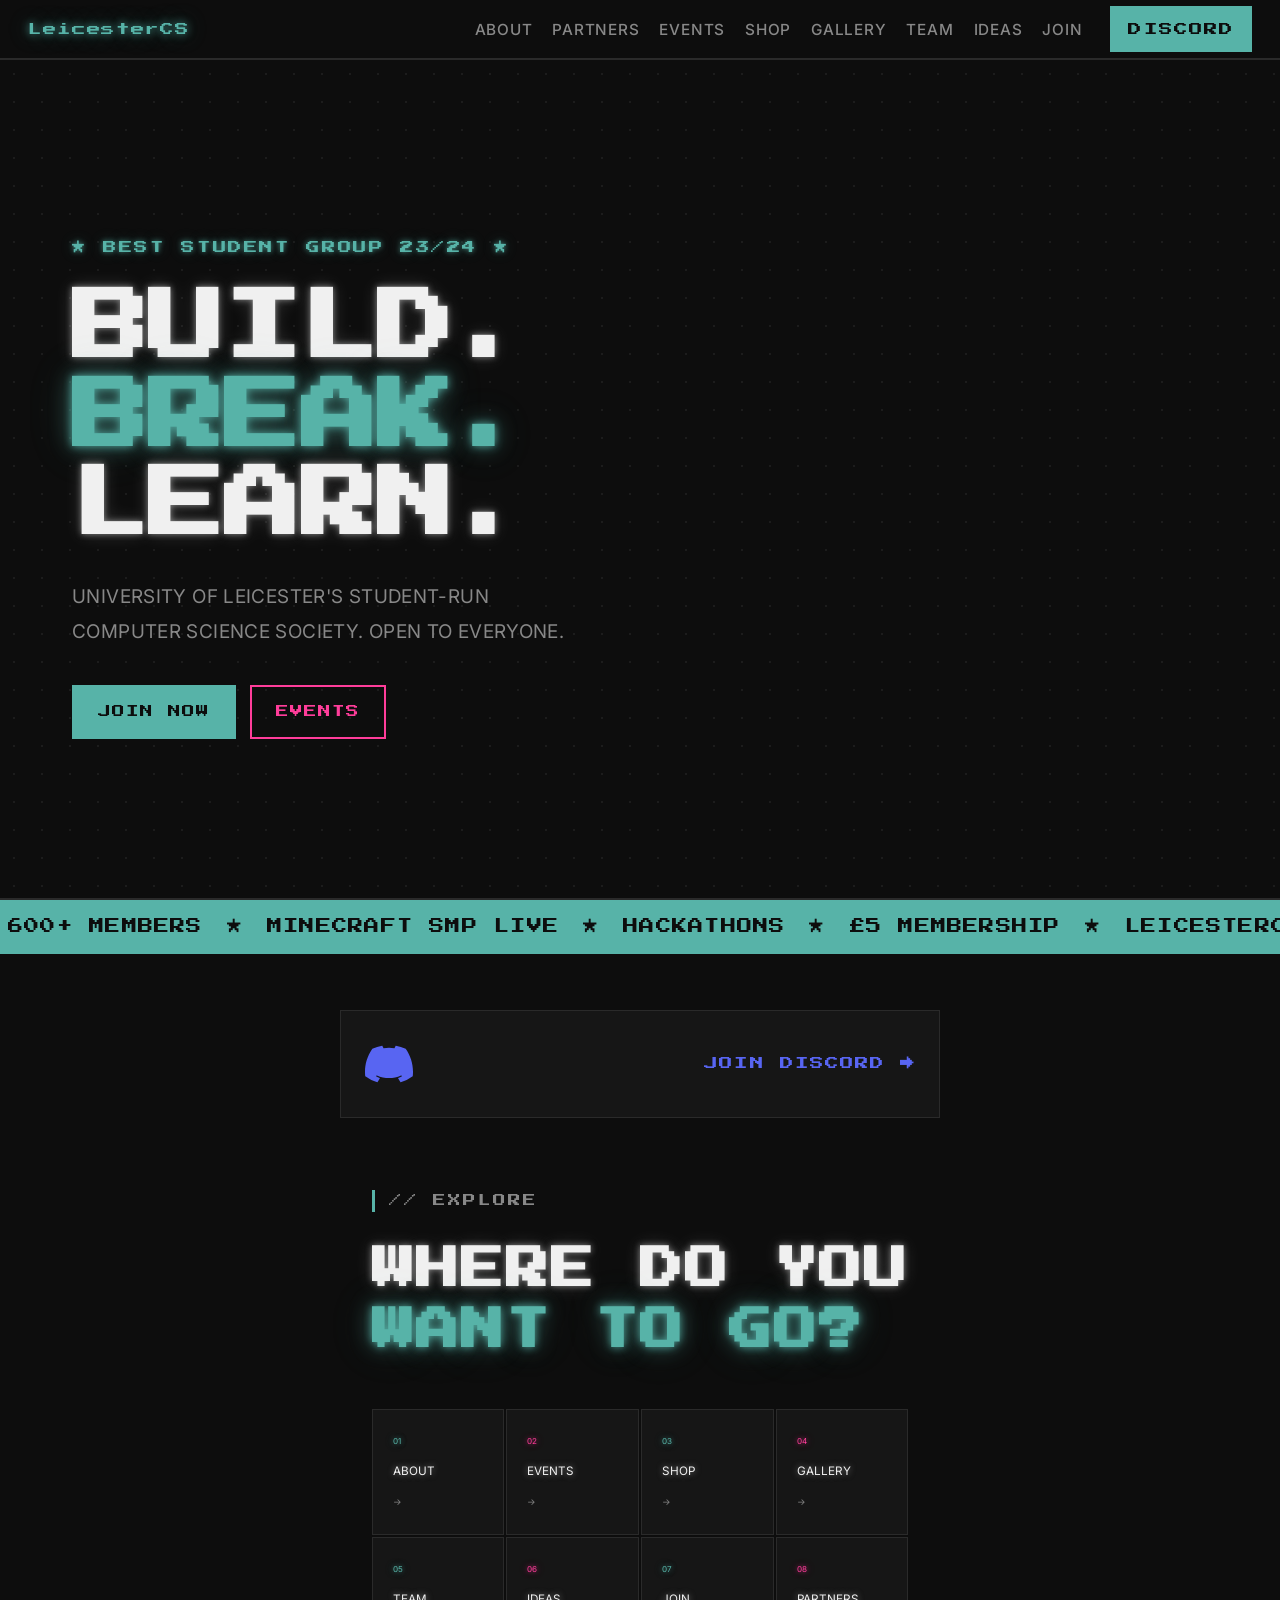
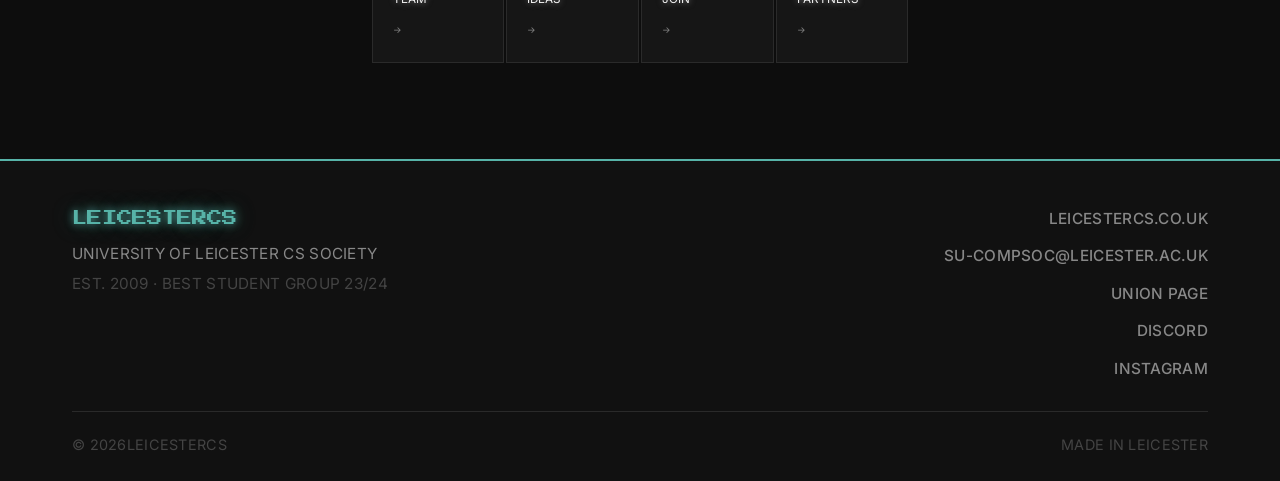
==== index.html @ 4957779c "made most of the changes" ====
<!DOCTYPE html>
<html lang="en">
<head>
  <meta charset="UTF-8" />
  <meta name="viewport" content="width=device-width, initial-scale=1.0" />
  <title>LeicesterCS</title>
  <link rel="preconnect" href="https://fonts.googleapis.com" />
  <link rel="preconnect" href="https://fonts.gstatic.com" crossorigin />
  <link href="https://fonts.googleapis.com/css2?family=Press+Start+2P&family=Inter:wght@400;500;600;700&display=swap" rel="stylesheet" />
  <link rel="stylesheet" href="style.css" />
  <!-- Favicon -->
  <link rel="icon" type="image/svg+xml" href="favicon.svg" />
  <link rel="icon" type="image/x-icon" href="favicon.ico" />
  <link rel="apple-touch-icon" sizes="192x192" href="favicon-192.png" />

  <!-- Open Graph -->
  <meta property="og:type"        content="website" />
  <meta property="og:site_name"   content="LeicesterCS" />
  <meta property="og:title"       content="LeicesterCS — University of Leicester Computer Science Society" />
  <meta property="og:description" content="LeicesterCS is the University of Leicester's student-run Computer Science Society. Hackathons, workshops, socials, and more. Open to everyone." />
  <meta property="og:url"         content="https://leicestercs.co.uk/" />
  <meta property="og:image"       content="https://leicestercs.co.uk/favicon-192.png" />

  <!-- Twitter Card -->
  <meta name="twitter:card"        content="summary" />
  <meta name="twitter:title"       content="LeicesterCS — University of Leicester Computer Science Society" />
  <meta name="twitter:description" content="LeicesterCS is the University of Leicester's student-run Computer Science Society. Hackathons, workshops, socials, and more. Open to everyone." />
  <meta name="twitter:image"       content="https://leicestercs.co.uk/favicon-192.png" />

  <!-- Meta description -->
  <meta name="description" content="LeicesterCS is the University of Leicester's student-run Computer Science Society. Hackathons, workshops, socials, and more. Open to everyone." />
</head>
<body>

  <nav id="navbar">
    <div class="nav-inner">
      <a href="index.html" class="nav-logo">LeicesterCS</a>
      <ul class="nav-links">
        <li><a href="about.html">ABOUT</a></li>
        <li><a href="partners.html">PARTNERS</a></li>
        <li><a href="events.html">EVENTS</a></li>
        <li><a href="shop.html">SHOP</a></li>
        <li><a href="gallery.html">GALLERY</a></li>
        <li><a href="team.html">TEAM</a></li>
        <li><a href="ideas.html">IDEAS</a></li>
        <li><a href="join.html">JOIN</a></li>
      </ul>
      <a href="https://discord.gg/VAg2SQfhEq" target="_blank" class="nav-cta">DISCORD</a>
      <button class="hamburger" id="hamburger" aria-label="Menu">
        <span></span><span></span><span></span>
      </button>
    </div>
  </nav>

  <div class="mobile-menu" id="mobileMenu">
    <a href="about.html"    class="mm-link">ABOUT</a>
    <a href="partners.html" class="mm-link">PARTNERS</a>
    <a href="events.html"   class="mm-link">EVENTS</a>
    <a href="shop.html"     class="mm-link">SHOP</a>
    <a href="gallery.html"  class="mm-link">GALLERY</a>
    <a href="team.html"     class="mm-link">TEAM</a>
    <a href="ideas.html"    class="mm-link">IDEAS</a>
    <a href="join.html"     class="mm-link">JOIN</a>
  </div>

  <div class="page-wrap">

    <!-- HERO -->
    <section id="hero">
      <div class="pixel-grid" aria-hidden="true"></div>
      <div class="hero-inner">
        <div class="hero-tag">★ BEST STUDENT GROUP 23/24 ★</div>
        <h1 class="hero-title">
          <span>BUILD.</span>
          <span class="accent">BREAK.</span>
          <span>LEARN.</span>
        </h1>
        <p class="hero-sub">UNIVERSITY OF LEICESTER'S STUDENT-RUN<br/>COMPUTER SCIENCE SOCIETY. OPEN TO EVERYONE.</p>
        <div class="hero-actions">
          <a href="join.html"   class="btn-primary">JOIN NOW</a>
          <a href="events.html" class="btn-secondary">EVENTS</a>
        </div>
      </div>
    </section>

    <!-- TICKER -->
    <div class="ticker-bar">
      <div class="ticker-track">
        <span>600+ MEMBERS</span><span class="ts">★</span>
        <span>MINECRAFT SMP LIVE</span><span class="ts">★</span>
        <span>HACKATHONS</span><span class="ts">★</span>
        <span>£5 MEMBERSHIP</span><span class="ts">★</span>
        <span>LEICESTERCS.CO.UK</span><span class="ts">★</span>
        <span>EST. 2009</span><span class="ts">★</span>
        <span>600+ MEMBERS</span><span class="ts">★</span>
        <span>MINECRAFT SMP LIVE</span><span class="ts">★</span>
        <span>HACKATHONS</span><span class="ts">★</span>
        <span>£5 MEMBERSHIP</span><span class="ts">★</span>
        <span>LEICESTERCS.CO.UK</span><span class="ts">★</span>
        <span>EST. 2009</span><span class="ts">★</span>
      </div>
    </div>

    <!-- DISCORD WIDGET -->
    <div class="container" style="padding-top:56px;">
      <a href="https://discord.gg/VAg2SQfhEq" target="_blank" class="discord-widget" id="discord-widget">
        <div class="dw-icon">
          <svg viewBox="0 0 24 24" fill="none" xmlns="http://www.w3.org/2000/svg">
            <path d="M20.317 4.37a19.791 19.791 0 0 0-4.885-1.515.074.074 0 0 0-.079.037c-.21.375-.444.864-.608 1.25a18.27 18.27 0 0 0-5.487 0 12.64 12.64 0 0 0-.617-1.25.077.077 0 0 0-.079-.037A19.736 19.736 0 0 0 3.677 4.37a.07.07 0 0 0-.032.027C.533 9.046-.32 13.58.099 18.057a.082.082 0 0 0 .031.057 19.9 19.9 0 0 0 5.993 3.03.078.078 0 0 0 .084-.028c.462-.63.874-1.295 1.226-1.994a.076.076 0 0 0-.041-.106 13.107 13.107 0 0 1-1.872-.892.077.077 0 0 1-.008-.128 10.2 10.2 0 0 0 .372-.292.074.074 0 0 1 .077-.01c3.928 1.793 8.18 1.793 12.062 0a.074.074 0 0 1 .078.01c.12.098.246.198.373.292a.077.077 0 0 1-.006.127 12.299 12.299 0 0 1-1.873.892.077.077 0 0 0-.041.107c.36.698.772 1.362 1.225 1.993a.076.076 0 0 0 .084.028 19.839 19.839 0 0 0 6.002-3.03.077.077 0 0 0 .032-.054c.5-5.177-.838-9.674-3.549-13.66a.061.061 0 0 0-.031-.03z" fill="#5865F2"/>
          </svg>
        </div>
        <div class="dw-info">
          <div class="dw-name" id="dw-name">LEICESTERCS</div>
          <div class="dw-stats">
            <div class="dw-stat">
              <div class="dw-dot online"></div>
              <span id="dw-online">—</span>&nbsp;ONLINE
            </div>
            <div class="dw-stat">
              <div class="dw-dot"></div>
              600+ MEMBERS
            </div>
          </div>
        </div>
        <span class="dw-join">JOIN DISCORD →</span>
      </a>
    </div>

    <!-- QUICK LINKS GRID -->
    <div class="container" style="padding-top:72px; padding-bottom:96px;">
      <div class="sec-label">// EXPLORE</div>
      <h2 class="sec-title" style="margin-bottom:48px;">WHERE DO YOU<br/><span class="accent">WANT TO GO?</span></h2>
      <div style="display:grid; grid-template-columns: repeat(4,1fr); gap:2px;">
        <a href="about.html"    class="ql-card"><span class="ql-num teal">01</span><span class="ql-name">ABOUT</span><span class="ql-arr">→</span></a>
        <a href="events.html"   class="ql-card"><span class="ql-num pink">02</span><span class="ql-name">EVENTS</span><span class="ql-arr">→</span></a>
        <a href="shop.html"     class="ql-card"><span class="ql-num teal">03</span><span class="ql-name">SHOP</span><span class="ql-arr">→</span></a>
        <a href="gallery.html"  class="ql-card"><span class="ql-num pink">04</span><span class="ql-name">GALLERY</span><span class="ql-arr">→</span></a>
        <a href="team.html"     class="ql-card"><span class="ql-num teal">05</span><span class="ql-name">TEAM</span><span class="ql-arr">→</span></a>
        <a href="ideas.html"    class="ql-card"><span class="ql-num pink">06</span><span class="ql-name">IDEAS</span><span class="ql-arr">→</span></a>
        <a href="join.html"     class="ql-card"><span class="ql-num teal">07</span><span class="ql-name">JOIN</span><span class="ql-arr">→</span></a>
        <a href="partners.html" class="ql-card"><span class="ql-num pink">08</span><span class="ql-name">PARTNERS</span><span class="ql-arr">→</span></a>
      </div>
    </div>

    <footer id="footer">
      <div class="container">
        <div class="footer-grid">
          <div>
            <div class="footer-logo">LEICESTERCS</div>
            <div class="footer-sub">UNIVERSITY OF LEICESTER CS SOCIETY</div>
            <div class="footer-sub dim">EST. 2009 · BEST STUDENT GROUP 23/24</div>
          </div>
          <div class="footer-links">
            <a href="https://leicestercs.co.uk" target="_blank">LEICESTERCS.CO.UK</a>
            <a href="mailto:SU-COMPSOC@leicester.ac.uk">SU-COMPSOC@LEICESTER.AC.UK</a>
            <a href="https://www.leicesterunion.com/sportsandsocs/societies/18501/" target="_blank">UNION PAGE</a>
            <a href="https://discord.gg/VAg2SQfhEq" target="_blank">DISCORD</a>
            <a href="https://instagram.com/uol_computerscience" target="_blank">INSTAGRAM</a>
          </div>
        </div>
        <div class="footer-rule"></div>
        <div class="footer-bottom">
          <span>© 2026LEICESTERCS</span>
          <span>MADE IN LEICESTER</span>
        </div>
      </div>
    </footer>

  </div><!-- end page-wrap -->

  <style>
    .ql-card {
      display: flex; flex-direction: column; gap: 12px;
      background: var(--bg-card); border: 1px solid var(--border);
      padding: 24px 20px; text-decoration: none;
      transition: border-color 0.15s, background 0.15s;
    }
    .ql-card:hover { border-color: var(--teal); background: rgba(87,179,168,0.04); color: var(--white); }
    .ql-num  { font-size: 0.45rem; }
    .ql-num.teal { color: var(--teal); text-shadow: var(--glow-t-sm); }
    .ql-num.pink { color: var(--pink); text-shadow: var(--glow-p-sm); }
    .ql-name { font-size: 0.65rem; color: var(--white); text-shadow: var(--glow-w); }
    .ql-arr  { font-size: 0.5rem; color: var(--grey); margin-top: auto; }
    .ql-card:hover .ql-arr { color: var(--teal); }
    @media (max-width: 900px) { [style*="grid-template-columns: repeat(4"] { grid-template-columns: repeat(2,1fr) !important; } }
    @media (max-width: 500px) { [style*="grid-template-columns: repeat(4"] { grid-template-columns: 1fr 1fr !important; } }
  </style>

  <script src="nav.js"></script>
</body>
</html>
---- style.css ----
/* =============================================
   LEICESTERCS — NEO PIXEL
   Dark · Teal · White · Pink accent
   ============================================= */

:root {
  --bg:        #0d0d0d;
  --bg-alt:    #111111;
  --bg-card:   #161616;
  --teal:      #57B3A8;
  --teal-dim:  #3d9288;
  --pink:      #ff3d9a;
  --white:     #f0f0f0;
  --grey:      #888888;
  --border:    #2a2a2a;
  --font:      'Press Start 2P', monospace;
  --font-body: 'Inter', -apple-system, BlinkMacSystemFont, 'Segoe UI', sans-serif;
  --nav-h:     60px;

  --glow-t:    0 0 8px rgba(87,179,168,0.9), 0 0 22px rgba(87,179,168,0.45), 0 0 45px rgba(87,179,168,0.18);
  --glow-t-sm: 0 0 5px rgba(87,179,168,0.7), 0 0 14px rgba(87,179,168,0.32);
  --glow-p:    0 0 8px rgba(255,61,154,0.85), 0 0 22px rgba(255,61,154,0.4), 0 0 45px rgba(255,61,154,0.15);
  --glow-p-sm: 0 0 5px rgba(255,61,154,0.65), 0 0 12px rgba(255,61,154,0.3);
  --glow-w:    0 0 6px rgba(240,240,240,0.5),  0 0 18px rgba(240,240,240,0.18);
}

*, *::before, *::after { box-sizing: border-box; margin: 0; padding: 0; }
html { scroll-behavior: smooth; font-size: 18px; }

body {
  background: var(--bg);
  color: var(--white);
  font-family: var(--font-body);
  line-height: 1.8;
  overflow-x: hidden;
  min-height: 100vh;
}

a { color: var(--teal); text-decoration: none; }
a:hover { color: var(--pink); }
::selection { background: var(--teal); color: var(--bg); }

::-webkit-scrollbar { width: 6px; }
::-webkit-scrollbar-track { background: var(--bg); }
::-webkit-scrollbar-thumb { background: var(--border); }
::-webkit-scrollbar-thumb:hover { background: var(--teal); }

.teal  { color: var(--teal); }
.pink  { color: var(--pink); }
.accent { color: var(--teal); }

/* === NAVBAR === */
#navbar {
  position: fixed;
  top: 0; left: 0; right: 0;
  height: var(--nav-h);
  background: var(--bg);
  border-bottom: 2px solid var(--border);
  z-index: 900;
  transition: border-color 0.2s;
}
#navbar.scrolled { border-bottom-color: var(--teal); }

.nav-inner {
  max-width: 1300px;
  margin: 0 auto;
  padding: 0 28px;
  height: 100%;
  display: flex;
  align-items: center;
  gap: 28px;
}

.nav-logo {
  font-size: 0.75rem;
  font-family: var(--font);
  color: var(--teal);
  white-space: nowrap;
  text-shadow: var(--glow-t);
  text-decoration: none;
  letter-spacing: 0.05em;
}
.nav-logo:hover { color: var(--pink); text-shadow: var(--glow-p); }

.nav-links {
  display: flex;
  gap: 20px;
  list-style: none;
  margin-left: auto;
}
.nav-links a {
  font-size: 0.85rem;
  font-family: var(--font-body);
  font-weight: 500;
  color: var(--grey);
  letter-spacing: 0.05em;
  text-decoration: none;
  transition: color 0.15s, text-shadow 0.15s;
}
.nav-links a:hover { color: var(--teal); text-shadow: var(--glow-t-sm); }
.nav-links a.active { color: var(--teal); text-shadow: var(--glow-t-sm); }

.nav-cta {
  font-size: 0.75rem;
  font-family: var(--font);
  color: var(--bg);
  background: var(--teal);
  padding: 9px 16px;
  letter-spacing: 0.08em;
  white-space: nowrap;
  text-decoration: none;
  border: 2px solid var(--teal);
  transition: background 0.15s, color 0.15s, text-shadow 0.15s;
}
.nav-cta:hover { background: transparent; color: var(--teal); text-shadow: var(--glow-t-sm); }

.hamburger {
  display: none;
  flex-direction: column;
  gap: 5px;
  background: none;
  border: none;
  cursor: pointer;
  padding: 4px;
  margin-left: auto;
}
.hamburger span { display: block; width: 20px; height: 2px; background: var(--white); transition: 0.2s; }

/* === MOBILE MENU === */
.mobile-menu {
  position: fixed;
  top: var(--nav-h); left: 0; right: 0;
  background: var(--bg);
  border-bottom: 2px solid var(--teal);
  z-index: 899;
  padding: 24px 28px;
  display: flex;
  flex-direction: column;
  gap: 16px;
  transform: translateY(-110%);
  transition: transform 0.3s ease;
}
.mobile-menu.open { transform: translateY(0); }
.mm-link {
  font-size: 0.9rem;
  font-family: var(--font-body);
  font-weight: 500;
  color: var(--grey);
  letter-spacing: 0.05em;
  text-decoration: none;
  display: block;
  padding: 6px 0;
  transition: color 0.15s;
}
.mm-link:hover, .mm-link.active { color: var(--teal); }

/* === PAGE WRAPPER === */
.page-wrap {
  padding-top: var(--nav-h);
  min-height: 100vh;
  display: flex;
  flex-direction: column;
}

.page-main {
  flex: 1;
  padding: 72px 0 96px;
}

/* === BUTTONS === */
.btn-primary {
  display: inline-block;
  font-family: var(--font);
  font-size: 0.7rem;
  color: var(--bg);
  background: var(--teal);
  padding: 14px 24px;
  border: 2px solid var(--teal);
  cursor: pointer;
  letter-spacing: 0.08em;
  text-decoration: none;
  transition: background 0.15s, color 0.15s, text-shadow 0.15s;
}
.btn-primary:hover { background: transparent; color: var(--teal); text-shadow: var(--glow-t-sm); }
.btn-primary.full { width: 100%; text-align: center; }

.btn-secondary {
  display: inline-block;
  font-family: var(--font);
  font-size: 0.7rem;
  color: var(--pink);
  background: transparent;
  padding: 14px 24px;
  border: 2px solid var(--pink);
  cursor: pointer;
  letter-spacing: 0.08em;
  text-decoration: none;
  transition: background 0.15s, color 0.15s;
}
.btn-secondary:hover { background: var(--pink); color: var(--bg); }

/* === LAYOUT HELPERS === */
.container { max-width: 1200px; margin: 0 auto; padding: 0 32px; }

.sec-label {
  font-size: 0.7rem;
  font-family: var(--font);
  color: var(--grey);
  letter-spacing: 0.15em;
  margin-bottom: 28px;
  border-left: 3px solid var(--teal);
  padding-left: 14px;
}
.sec-title {
  font-size: clamp(1.4rem, 3.5vw, 2.4rem);
  font-family: var(--font);
  line-height: 1.4;
  color: var(--white);
  margin-bottom: 28px;
  letter-spacing: 0.04em;
  text-shadow: var(--glow-w);
}
.sec-title .accent { color: var(--teal); text-shadow: var(--glow-t); }
.sec-title .pink   { color: var(--pink); text-shadow: var(--glow-p); }
.sec-sub {
  font-size: 1rem;
  font-family: var(--font-body);
  font-weight: 400;
  color: var(--grey);
  letter-spacing: 0.02em;
  margin-bottom: 40px;
  line-height: 1.8;
}

/* === PAGE HEADER BAND === */
.page-header {
  background: var(--bg-alt);
  border-bottom: 1px solid var(--border);
  padding: 40px 0 36px;
  margin-bottom: 56px;
  position: relative;
  overflow: hidden;
}
.page-header::after {
  content: '';
  position: absolute;
  bottom: 0; left: 0; right: 0;
  height: 2px;
  background: linear-gradient(90deg, var(--teal) 0%, transparent 60%);
}
.page-header-inner {
  max-width: 1200px;
  margin: 0 auto;
  padding: 0 32px;
}
.page-header .sec-label { margin-bottom: 16px; }
.page-header .sec-title { margin-bottom: 0; }

/* === TICKER === */
.ticker-bar {
  background: var(--teal);
  overflow: hidden;
  padding: 11px 0;
  display: flex;
  align-items: center;
  border-top: 2px solid var(--teal);
  border-bottom: 2px solid var(--teal);
}
.ticker-track {
  display: flex;
  align-items: center;
  animation: ticker 30s linear infinite;
  font-size: 0.85rem;
  font-family: var(--font);
  color: var(--bg);
  letter-spacing: 0.08em;
  white-space: nowrap;
  will-change: transform;
}
.ticker-track span { display: inline-block; padding: 0 8px; }
.ticker-track .ts { margin: 0 8px; }
@keyframes ticker { from { transform: translateX(0); } to { transform: translateX(-50%); } }

/* === HERO (index only) === */
#hero {
  min-height: calc(100vh - var(--nav-h));
  display: flex;
  flex-direction: column;
  align-items: stretch;
  position: relative;
  overflow: hidden;
  border-bottom: 2px solid var(--border);
}

.pixel-grid {
  position: absolute;
  inset: 0;
  background-image: radial-gradient(circle, #2a2a2a 1px, transparent 1px);
  background-size: 28px 28px;
  opacity: 0.5;
  pointer-events: none;
}

.hero-inner {
  position: relative;
  z-index: 1;
  max-width: 1200px;
  margin: 0 auto;
  padding: 80px 32px 64px;
  width: 100%;
  flex: 1;
  display: flex;
  flex-direction: column;
  justify-content: center;
}

.hero-tag {
  font-size: 0.75rem;
  font-family: var(--font);
  color: var(--teal);
  letter-spacing: 0.12em;
  margin-bottom: 28px;
  text-shadow: var(--glow-t-sm);
}

.hero-title {
  display: flex;
  flex-direction: column;
  gap: 4px;
  margin-bottom: 32px;
}
.hero-title span {
  font-size: clamp(2.2rem, 6vw, 5.5rem);
  font-family: var(--font);
  line-height: 1.1;
  letter-spacing: -0.01em;
  display: block;
  color: var(--white);
  text-shadow: var(--glow-w);
}
.hero-title span.accent { color: var(--teal); text-shadow: var(--glow-t); }

.hero-sub {
  font-size: 1.05rem;
  font-family: var(--font-body);
  font-weight: 400;
  color: var(--grey);
  letter-spacing: 0.02em;
  line-height: 1.8;
  margin-bottom: 36px;
}

.hero-actions { display: flex; gap: 14px; flex-wrap: wrap; }

/* === ABOUT PAGE === */
.about-grid {
  display: grid;
  grid-template-columns: 1fr 1fr;
  gap: 56px;
  align-items: start;
  margin-bottom: 64px;
}
.about-lead {
  font-size: 1.05rem;
  font-family: var(--font-body);
  font-weight: 600;
  color: var(--white);
  line-height: 1.8;
  margin-bottom: 16px;
  text-shadow: var(--glow-w);
}
.about-body {
  font-size: 1rem;
  font-family: var(--font-body);
  font-weight: 400;
  color: var(--grey);
  line-height: 1.8;
}

.pillars {
  display: grid;
  grid-template-columns: 1fr 1fr;
  gap: 2px;
}
.pillar {
  background: var(--bg-card);
  border: 1px solid var(--border);
  padding: 22px 18px;
  transition: border-color 0.15s;
}
.pillar:hover { border-color: var(--teal); }
.pillar-num { font-size: 0.9rem; font-family: var(--font); margin-bottom: 10px; }
.pillar-num.teal { color: var(--teal); text-shadow: var(--glow-t-sm); }
.pillar-num.pink { color: var(--pink); text-shadow: var(--glow-p-sm); }
.pillar-title { font-size: 0.85rem; font-family: var(--font); color: var(--white); margin-bottom: 12px; letter-spacing: 0.06em; text-shadow: var(--glow-w); }
.pillar p { font-size: 0.9rem; font-family: var(--font-body); font-weight: 400; color: var(--grey); line-height: 1.7; }

/* === PARTNERS === */
.partners-marquee {
  overflow: hidden;
  position: relative;
  padding: 30px 0;
  margin-top: 48px;
}
.partners-marquee::before,
.partners-marquee::after {
  content: "";
  position: absolute;
  top: 0;
  width: 120px;
  height: 100%;
  z-index: 2;
}
.partners-marquee::before { left: 0; background: linear-gradient(to right, var(--bg), transparent); }
.partners-marquee::after  { right: 0; background: linear-gradient(to left, var(--bg), transparent); }

.marquee-track {
  display: flex;
  width: max-content;
  animation: scrollMarquee 20s linear infinite;
}
@keyframes scrollMarquee {
  from { transform: translateX(0); }
  to   { transform: translateX(-50%); }
}

.partner {
  flex: 0 0 auto;
  width: 180px;
  height: 100px;
  margin: 0 40px;
  display: flex;
  align-items: center;
  justify-content: center;
  background: var(--bg-card);
  border: 2px solid var(--border);
  opacity: 0.6;
  transform: scale(0.95);
  transition: all 0.5s ease;
}
.partner:hover { border-color: var(--teal); transform: scale(1.1); box-shadow: var(--glow-t); opacity: 1; }
.partner.in-view { opacity: 1; transform: scale(1.05); box-shadow: 0 0 10px rgba(0,255,200,0.3); }

.ncfa-logo {
  font-family: 'Inter', sans-serif;
  font-weight: 700;
  letter-spacing: 0.08em;
  font-size: 20px;
  color: #ececff;
  text-shadow: 0 0 8px rgba(139,92,246,0.4);
}
.partner img {
  max-height: 55px;
  max-width: 100%;
  object-fit: contain;
  filter: brightness(0) invert(1) grayscale(100%);
  transition: all 0.5s ease;
}
.partner:hover img, .partner.in-view img { filter: brightness(1.2); }

/* === EVENTS === */
.events-list { border-top: 2px solid var(--border); }
.event-row {
  display: grid;
  grid-template-columns: 130px 1fr 180px;
  gap: 24px;
  padding: 28px 0;
  border-bottom: 1px solid var(--border);
  align-items: center;
  transition: background 0.15s;
}
.event-row:hover { background: rgba(87,179,168,0.04); }
.ev-tag {
  font-size: 0.7rem;
  font-family: var(--font);
  color: var(--grey);
  border: 1px solid var(--border);
  padding: 5px 8px;
  letter-spacing: 0.1em;
  display: inline-block;
  white-space: nowrap;
}
.ev-tag.live { border-color: var(--teal); color: var(--teal); text-shadow: var(--glow-t-sm); }
.ev-name { font-size: 1rem; font-family: var(--font-body); font-weight: 600; color: var(--white); margin-bottom: 8px; letter-spacing: 0.02em; text-shadow: var(--glow-w); }
.ev-desc { font-size: 0.95rem; font-family: var(--font-body); font-weight: 400; color: var(--grey); line-height: 1.7; }
.ev-right {
  display: flex;
  flex-direction: column;
  align-items: flex-end;
  justify-content: center;
  gap: 10px;
}
.ev-date { font-size: 0.85rem; font-family: var(--font-body); font-weight: 400; color: var(--grey); letter-spacing: 0.02em; }
.ev-link {
  font-size: 0.9rem;
  font-family: var(--font-body);
  font-weight: 600;
  color: var(--pink);
  letter-spacing: 0.02em;
  text-decoration: none;
  text-shadow: var(--glow-p-sm);
  display: flex;
  align-items: center;
  transition: color 0.15s, text-shadow 0.15s;
}
.ev-link:hover { color: var(--teal); text-shadow: var(--glow-t-sm); }

/* === SHOP === */
.shop-grid {
  display: grid;
  grid-template-columns: repeat(4, 1fr);
  gap: 2px;
  margin-bottom: 28px;
}
.shop-card {
  background: var(--bg-card);
  border: 1px solid var(--border);
  overflow: hidden;
  transition: border-color 0.15s;
}
.shop-card:hover { border-color: var(--teal); }
.shop-img {
  aspect-ratio: 1;
  background: var(--bg-alt);
  display: flex;
  flex-direction: column;
  align-items: center;
  justify-content: center;
  gap: 10px;
  border-bottom: 1px solid var(--border);
}
.shop-ph-icon { font-size: 2rem; opacity: 0.5; }
.shop-ph-txt  { font-size: 0.75rem; font-family: var(--font-body); font-weight: 500; color: var(--grey); letter-spacing: 0.02em; }
.shop-info    { padding: 16px 14px; }
.shop-name    { font-size: 0.95rem; font-family: var(--font-body); font-weight: 600; color: var(--white); margin-bottom: 8px; line-height: 1.6; text-shadow: var(--glow-w); }
.shop-desc    { font-size: 0.85rem; font-family: var(--font-body); font-weight: 400; color: var(--grey); line-height: 1.6; margin-bottom: 14px; }
.shop-foot    { display: flex; align-items: center; justify-content: space-between; flex-wrap: wrap; gap: 6px; }
.shop-price   { font-size: 1rem; font-family: var(--font); color: var(--teal); text-shadow: var(--glow-t-sm); }
.badge-soon {
  font-size: 0.7rem;
  font-family: var(--font-body);
  font-weight: 500;
  color: var(--grey);
  border: 1px solid var(--border);
  padding: 3px 7px;
  letter-spacing: 0.02em;
}
.shop-note { font-size: 0.9rem; font-family: var(--font-body); font-weight: 400; color: var(--grey); line-height: 1.8; border-top: 1px solid var(--border); padding-top: 20px; letter-spacing: 0.02em; }
.shop-note a { color: var(--teal); text-shadow: var(--glow-t-sm); }

/* === GALLERY === */
.gallery-layout {
  display: grid;
  grid-template-columns: 1fr 1fr;
  gap: 56px;
  align-items: center;
}
.gallery-body { font-size: 1rem; font-family: var(--font-body); font-weight: 400; color: var(--grey); line-height: 1.8; margin-bottom: 20px; }
.gallery-note { font-size: 0.85rem; font-family: var(--font-body); font-weight: 400; color: var(--grey); letter-spacing: 0.02em; line-height: 1.6; margin-top: 12px; }

.gallery-mosaic {
  display: grid;
  grid-template-columns: 1fr 1fr;
  gap: 2px;
}
.gm-tile {
  position: relative;
  background: var(--bg-card);
  border: 1px solid var(--border);
  overflow: hidden;
  cursor: default;
  transition: border-color 0.15s;
  min-height: 160px;
}
.gm-tile:hover { border-color: var(--teal); }
.gm-tile:hover .gm-label { color: var(--teal); text-shadow: var(--glow-t-sm); }
.gm-tile:hover img { transform: scale(1.04); filter: brightness(0.9); }
.gm-tile.tall { grid-row: span 2; min-height: 320px; }
.gm-tile.wide { grid-column: span 2; }

.gm-tile img {
  width: 100%; height: 100%;
  object-fit: cover; object-position: center;
  display: block;
  position: absolute; inset: 0;
  transition: transform 0.4s ease, filter 0.4s ease;
  filter: brightness(0.75);
}
.gm-label {
  position: absolute;
  bottom: 0; left: 0; right: 0;
  padding: 10px 12px;
  font-size: 0.8rem;
  font-family: var(--font-body);
  font-weight: 500;
  color: var(--white);
  letter-spacing: 0.02em;
  background: linear-gradient(transparent, rgba(0,0,0,0.75));
  transition: color 0.15s, text-shadow 0.15s;
  z-index: 1;
}

/* === TEAM === */
.team-grid {
  display: grid;
  grid-template-columns: repeat(4, 1fr);
  gap: 2px;
}
.team-card-wrap { display: flex; flex-direction: column; }
.team-card { height: 300px; position: relative; }

.team-card .tc-front { opacity: 1;  transform: rotateY(0deg);    pointer-events: auto; }
.team-card .tc-back  { opacity: 0;  transform: rotateY(180deg);  pointer-events: none; }
.team-card.flipped .tc-front { opacity: 0; transform: rotateY(-180deg); pointer-events: none; }
.team-card.flipped .tc-back  { opacity: 1; transform: rotateY(0deg);    pointer-events: auto; }

.tc-front, .tc-back {
  position: absolute;
  top: 0; left: 0; right: 0; bottom: 0;
  padding: 14px 12px;
  display: flex; flex-direction: column;
  backface-visibility: hidden;
  -webkit-backface-visibility: hidden;
  transition: transform 0.45s ease, opacity 0.45s ease;
  overflow: hidden;
}
.tc-front { background: var(--bg-card); border: 1px solid var(--border); border-bottom: none; }
.tc-back  { background: var(--bg-card); border: 1px solid var(--teal); border-bottom: none; justify-content: center; gap: 10px; }

.tc-photo {
  flex: 1; min-height: 0;
  background: var(--bg-alt);
  border: 1px solid var(--border);
  display: flex; align-items: center; justify-content: center;
  margin-bottom: 10px; overflow: hidden;
}
.tc-photo img { width: 100%; height: 100%; object-fit: cover; object-position: center top; display: block; }
.tc-ph-init { font-size: 1rem; color: var(--border); user-select: none; }

.tc-role      { font-size: 0.75rem; font-family: var(--font-body); font-weight: 500; color: var(--teal); letter-spacing: 0.02em; line-height: 1.6; text-shadow: var(--glow-t-sm); flex-shrink: 0; }
.tc-name      { font-size: 0.9rem; font-family: var(--font-body); font-weight: 600; color: var(--white); text-shadow: var(--glow-w); line-height: 1.5; flex-shrink: 0; }
.tc-back-role { font-size: 0.75rem; font-family: var(--font-body); font-weight: 500; color: var(--pink); letter-spacing: 0.02em; text-shadow: var(--glow-p-sm); line-height: 1.6; }
.tc-back-name { font-size: 0.9rem; font-family: var(--font-body); font-weight: 600; color: var(--white); text-shadow: var(--glow-w); margin-bottom: 6px; }
.tc-fact-lbl  { font-size: 0.75rem; font-family: var(--font); color: var(--teal); letter-spacing: 0.08em; border-top: 1px solid var(--border); padding-top: 8px; text-shadow: var(--glow-t-sm); }
.tc-fact      { font-size: 0.85rem; font-family: var(--font-body); font-weight: 400; color: var(--white); line-height: 1.6; text-shadow: var(--glow-w); }

.tc-footer {
  display: flex; align-items: stretch;
  background: var(--bg-card);
  border: 1px solid var(--border);
  border-top: 1px solid var(--teal);
  flex-shrink: 0;
}
.tc-flip-btn {
  font-family: var(--font);
  font-size: 0.65rem; color: var(--grey);
  background: transparent; border: none;
  border-right: 1px solid var(--border);
  padding: 10px 12px; cursor: pointer;
  letter-spacing: 0.06em; white-space: nowrap;
  transition: color 0.15s, text-shadow 0.15s;
}
.tc-flip-btn:hover  { color: var(--teal); text-shadow: var(--glow-t-sm); }
.tc-flip-btn.active { color: var(--pink); text-shadow: var(--glow-p-sm); }
.tc-li {
  font-size: 0.75rem;
  font-family: var(--font);
  color: var(--teal);
  letter-spacing: 0.06em;
  text-decoration: none;
  padding: 10px 12px;
  flex: 1;
  text-align: right;
  text-shadow: var(--glow-t-sm);
  display: flex;
  align-items: center;
  justify-content: flex-end;
  transition: color 0.15s, text-shadow 0.15s, background 0.15s;
}
.tc-li:hover { color: var(--pink); text-shadow: var(--glow-p-sm); background: rgba(255,61,154,0.05); }

.tc-footer {
  display: flex;
  align-items: stretch;
  background: var(--bg-card);
  border: 1px solid var(--border);
  border-top: 1px solid var(--teal);
  flex-shrink: 0;
}
.tc-li {
  font-size: 0.75rem;
  font-family: var(--font);
  color: var(--teal);
  letter-spacing: 0.06em;
  text-decoration: none;
  padding: 10px 12px;
  flex: 1;
  text-align: right;
  text-shadow: var(--glow-t-sm);
  display: flex;
  align-items: center;
  justify-content: flex-end;
  transition: color 0.15s, text-shadow 0.15s, background 0.15s;
}
.tc-li:hover { color: var(--pink); text-shadow: var(--glow-p-sm); background: rgba(255,61,154,0.05); }

/* === IDEAS === */
.ideas-layout {
  display: grid;
  grid-template-columns: 1fr 1.2fr;
  gap: 64px;
  align-items: start;
}
.ideas-body { font-size: 1rem; font-family: var(--font-body); font-weight: 400; color: var(--grey); line-height: 1.8; }

.fg { display: flex; flex-direction: column; gap: 8px; margin-bottom: 18px; }
.fg label { font-size: 0.9rem; font-family: var(--font-body); font-weight: 500; color: var(--grey); letter-spacing: 0.02em; }
.opt { color: #555; }
.req { color: var(--pink); }
.fg input, .fg select, .fg textarea {
  font-family: var(--font-body); font-size: 0.95rem;
  color: var(--white); background: var(--bg-card);
  border: 1px solid var(--border);
  padding: 12px 14px; outline: none; resize: vertical;
  letter-spacing: 0.02em;
  transition: border-color 0.15s, box-shadow 0.15s;
  appearance: none;
}
.fg input:focus, .fg select:focus, .fg textarea:focus {
  border-color: var(--teal);
  box-shadow: 0 0 0 2px rgba(87,179,168,0.15);
}
.fg input::placeholder, .fg textarea::placeholder { color: #444; }
.fg select option { background: var(--bg-card); }

.form-ok { display: none; text-align: center; padding: 48px 20px; border: 2px solid var(--teal); }
.ok-mark  { font-size: 2rem; color: var(--teal); margin-bottom: 16px; text-shadow: var(--glow-t); }
.ok-title { font-size: 0.95rem; font-family: var(--font); color: var(--teal); margin-bottom: 12px; text-shadow: var(--glow-t); }
.ok-body  { font-size: 0.95rem; font-family: var(--font-body); font-weight: 400; color: var(--grey); line-height: 1.8; letter-spacing: 0.02em; }

/* === JOIN === */
.join-layout {
  display: grid;
  grid-template-columns: 1fr 1.2fr;
  gap: 64px;
  align-items: start;
}
.join-body { font-size: 1rem; font-family: var(--font-body); font-weight: 400; color: var(--grey); line-height: 1.8; margin-bottom: 28px; }
.join-body .teal { text-shadow: var(--glow-t-sm); }

.perks { display: flex; flex-direction: column; gap: 10px; margin-bottom: 28px; }
.perk {
  font-size: 0.95rem; font-family: var(--font-body); font-weight: 400; color: var(--white);
  letter-spacing: 0.02em; padding-left: 16px;
  position: relative; line-height: 1.7; text-shadow: var(--glow-w);
}
.perk::before { content: '▸'; position: absolute; left: 0; color: var(--teal); text-shadow: var(--glow-t-sm); }

.socials { display: flex; flex-wrap: wrap; gap: 8px; }
.soc {
  font-size: 0.8rem; font-family: var(--font-body); font-weight: 500; color: var(--grey);
  border: 1px solid var(--border);
  padding: 7px 12px; letter-spacing: 0.02em; text-decoration: none;
  transition: border-color 0.15s, color 0.15s, text-shadow 0.15s;
}
.soc:hover { border-color: var(--pink); color: var(--pink); text-shadow: var(--glow-p-sm); }

.union-signup {
  background: var(--bg-card); border: 1px solid var(--border);
  padding: 32px 28px; display: flex; flex-direction: column; gap: 20px;
}
.us-label   { font-size: 0.9rem; font-family: var(--font); color: var(--teal); letter-spacing: 0.08em; text-shadow: var(--glow-t-sm); }
.us-body    { font-size: 0.9rem; font-family: var(--font-body); font-weight: 400; color: var(--grey); line-height: 1.7; letter-spacing: 0.02em; }
.us-note    { font-size: 0.8rem; font-family: var(--font-body); font-weight: 400; color: var(--grey); letter-spacing: 0.02em; line-height: 1.6; margin-top: -8px; }
.us-divider { font-size: 0.85rem; font-family: var(--font-body); font-weight: 400; color: var(--grey); letter-spacing: 0.02em; text-align: center; border-top: 1px solid var(--border); padding-top: 16px; }
.us-socials { display: flex; flex-wrap: wrap; gap: 8px; }
.us-soc {
  font-size: 0.8rem; font-family: var(--font-body); font-weight: 500; color: var(--grey);
  border: 1px solid var(--border);
  padding: 8px 14px; letter-spacing: 0.02em; text-decoration: none;
  transition: border-color 0.15s, color 0.15s, text-shadow 0.15s;
}
.us-soc:hover { border-color: var(--teal); color: var(--teal); text-shadow: var(--glow-t-sm); }

/* === FOOTER === */
#footer {
  background: var(--bg-alt);
  border-top: 2px solid var(--teal);
  padding: 44px 0 24px;
  margin-top: auto;
}
.footer-grid {
  display: grid;
  grid-template-columns: 1fr 1fr;
  gap: 40px; margin-bottom: 28px; align-items: start;
}
.footer-logo { font-size: 0.85rem; font-family: var(--font); color: var(--teal); margin-bottom: 10px; text-shadow: var(--glow-t); }
.footer-sub  { font-size: 0.85rem; font-family: var(--font-body); font-weight: 400; color: var(--grey); margin-bottom: 5px; letter-spacing: 0.02em; line-height: 1.6; }
.footer-sub.dim { color: #444; }
.footer-links { display: flex; flex-direction: column; gap: 10px; align-items: flex-end; }
.footer-links a { font-size: 0.85rem; font-family: var(--font-body); font-weight: 500; color: var(--grey); letter-spacing: 0.02em; text-decoration: none; transition: color 0.15s, text-shadow 0.15s; }
.footer-links a:hover { color: var(--teal); text-shadow: var(--glow-t-sm); }
.footer-rule { height: 1px; background: var(--border); margin-bottom: 20px; }
.footer-bottom {
  display: flex; justify-content: space-between;
  flex-wrap: wrap; gap: 10px;
  font-size: 0.8rem; font-family: var(--font-body); font-weight: 400; color: #444; letter-spacing: 0.02em;
}

/* === RESPONSIVE === */
@media (max-width: 1100px) {
  .team-grid { grid-template-columns: repeat(3, 1fr); }
  .shop-grid { grid-template-columns: repeat(2, 1fr); }
  .pillars   { grid-template-columns: 1fr 1fr; }
}

@media (max-width: 900px) {
  .about-grid    { grid-template-columns: 1fr; }
  .gallery-layout { grid-template-columns: 1fr; }
  .ideas-layout  { grid-template-columns: 1fr; gap: 40px; }
  .join-layout   { grid-template-columns: 1fr; gap: 40px; }
  .footer-grid   { grid-template-columns: 1fr; }
  .footer-links  { align-items: flex-start; }
  .event-row     { grid-template-columns: 1fr; gap: 10px; padding: 20px 0; }
  .ev-right      { flex-direction: row; align-items: center; gap: 16px; }
  .team-grid     { grid-template-columns: repeat(2, 1fr); }
}

@media (max-width: 700px) {
  :root { --nav-h: 54px; }
  .nav-links, .nav-cta { display: none; }
  .hamburger { display: flex; }
  .nav-inner { padding: 0 18px; gap: 0; }
  .nav-logo  { font-size: 0.6rem; }
  .container { padding: 0 18px; }
  .page-main { padding: 48px 0 72px; }
  .page-header { padding: 28px 0 24px; margin-bottom: 36px; }
  .page-header-inner { padding: 0 18px; }

  .hero-inner  { padding: 36px 18px 48px; }
  .hero-tag    { font-size: 0.65rem; margin-bottom: 20px; }
  .hero-title  { gap: 2px; margin-bottom: 24px; }
  .hero-title span { font-size: clamp(1.6rem, 10vw, 2.6rem); }
  .hero-sub    { font-size: 0.95rem; margin-bottom: 28px; }
  .hero-actions { flex-direction: column; gap: 10px; }
  .hero-actions .btn-primary,
  .hero-actions .btn-secondary { width: 100%; text-align: center; padding: 16px 20px; }

  .sec-label { font-size: 0.65rem; margin-bottom: 20px; }
  .sec-title { font-size: clamp(1rem, 6vw, 1.5rem); }
  .ticker-track { font-size: 0.65rem; }

  .pillars   { grid-template-columns: 1fr; }
  .pillar    { padding: 18px 14px; }
  .shop-grid { grid-template-columns: 1fr 1fr; gap: 2px; }
  .gallery-mosaic { grid-template-columns: 1fr 1fr; gap: 2px; }
  .gm-tile.tall { grid-row: auto; min-height: 160px; }
  .gm-tile.wide { grid-column: auto; }

  .team-grid { grid-template-columns: 1fr 1fr; gap: 2px; }
  .team-card { height: 260px; }
  .tc-role, .tc-back-role { font-size: 0.65rem; }
  .tc-name, .tc-back-name { font-size: 0.8rem; }
  .tc-fact     { font-size: 0.75rem; }
  .tc-flip-btn { font-size: 0.65rem; padding: 9px 9px; }
  .tc-li       { font-size: 0.65rem; padding: 9px 9px; }

  .btn-primary, .btn-secondary { font-size: 0.65rem; padding: 16px 20px; }
  .union-signup { padding: 22px 18px; gap: 16px; }
  .footer-grid  { grid-template-columns: 1fr; }
  .footer-links { align-items: flex-start; }
  .footer-bottom { flex-direction: column; font-size: 0.75rem; }
}

@media (max-width: 420px) {
  .hero-title span { font-size: clamp(1.3rem, 11vw, 1.8rem); }
  .shop-grid  { grid-template-columns: 1fr; }
  .team-grid  { grid-template-columns: 1fr; }
  .team-card  { height: 280px; }
  .gallery-mosaic { grid-template-columns: 1fr; }
  .nav-logo   { font-size: 0.5rem; }
}

/* =============================================
   NEW FEATURES
   ============================================= */

/* === TOAST === */
#toast-container {
  position: fixed;
  bottom: 28px;
  right: 28px;
  z-index: 9999;
  display: flex;
  flex-direction: column;
  gap: 10px;
  pointer-events: none;
}
.toast {
  display: flex;
  align-items: center;
  gap: 12px;
  background: var(--bg-card);
  border: 1px solid var(--teal);
  box-shadow: var(--glow-t-sm);
  padding: 14px 20px;
  font-family: var(--font-body);
  font-size: 0.9rem;
  font-weight: 500;
  color: var(--white);
  letter-spacing: 0.02em;
  opacity: 0;
  transform: translateY(16px);
  transition: opacity 0.3s ease, transform 0.3s ease, border-color 0.2s, box-shadow 0.2s;
  pointer-events: auto;
  max-width: 340px;
}
.toast.toast-in {
  opacity: 1;
  transform: translateY(0);
}
.toast.toast-error {
  border-color: #ff4444;
  box-shadow: 0 0 5px rgba(255,68,68,0.7), 0 0 14px rgba(255,68,68,0.32);
}
.toast-mark {
  color: var(--teal);
  font-size: 0.6rem;
  text-shadow: var(--glow-t-sm);
  flex-shrink: 0;
}
.toast.toast-error .toast-mark {
  color: #ff4444;
  text-shadow: 0 0 5px rgba(255,68,68,0.7);
}
@media (max-width: 500px) {
  #toast-container { bottom: 16px; right: 16px; left: 16px; }
  .toast { max-width: 100%; font-size: 0.85rem; }
}

/* === LIGHTBOX === */
#lightbox {
  position: fixed;
  inset: 0;
  z-index: 9000;
  display: flex;
  align-items: center;
  justify-content: center;
  opacity: 0;
  pointer-events: none;
  transition: opacity 0.25s ease;
}
#lightbox.lb-open {
  opacity: 1;
  pointer-events: auto;
}
.lb-backdrop {
  position: absolute;
  inset: 0;
  background: rgba(0,0,0,0.92);
}
.lb-content {
  position: relative;
  z-index: 1;
  display: flex;
  flex-direction: column;
  align-items: center;
  gap: 16px;
  max-width: 90vw;
  max-height: 90vh;
}
.lb-img {
  max-width: 90vw;
  max-height: 78vh;
  object-fit: contain;
  border: 1px solid var(--border);
  display: block;
}
.lb-label {
  font-family: var(--font);
  font-size: 0.4rem;
  color: var(--grey);
  letter-spacing: 0.12em;
}
.lb-close {
  position: fixed;
  top: 24px;
  right: 28px;
  z-index: 2;
  background: var(--bg-card);
  border: 1px solid var(--border);
  color: var(--white);
  font-size: 1.1rem;
  width: 40px;
  height: 40px;
  cursor: pointer;
  display: flex;
  align-items: center;
  justify-content: center;
  transition: border-color 0.15s, color 0.15s;
}
.lb-close:hover { border-color: var(--pink); color: var(--pink); }

.lb-prev, .lb-next {
  position: fixed;
  top: 50%;
  transform: translateY(-50%);
  z-index: 2;
  background: var(--bg-card);
  border: 1px solid var(--border);
  color: var(--white);
  font-size: 1.6rem;
  width: 44px;
  height: 64px;
  cursor: pointer;
  display: flex;
  align-items: center;
  justify-content: center;
  transition: border-color 0.15s, color 0.15s;
  line-height: 1;
}
.lb-prev { left: 20px; }
.lb-next { right: 20px; }
.lb-prev:hover, .lb-next:hover { border-color: var(--teal); color: var(--teal); }

@media (max-width: 600px) {
  .lb-prev { left: 8px; }
  .lb-next { right: 8px; }
  .lb-close { top: 12px; right: 12px; }
}

/* === LOADING ANIMATIONS === */
.loading {
  position: relative;
  overflow: hidden;
}
.loading::after {
  content: '';
  position: absolute;
  top: 0; left: -100%;
  width: 100%; height: 100%;
  background: linear-gradient(90deg, transparent, rgba(87,179,168,0.1), transparent);
  animation: loading-shimmer 1.5s infinite;
}
@keyframes loading-shimmer {
  0% { left: -100%; }
  100% { left: 100%; }
}

.fade-in {
  animation: fadeIn 0.5s ease-in;
}
@keyframes fadeIn {
  from { opacity: 0; transform: translateY(10px); }
  to { opacity: 1; transform: translateY(0); }
}

/* === DISCORD WIDGET === */
.discord-widget {
  background: var(--bg-card);
  border: 1px solid var(--border);
  padding: 28px 24px;
  display: flex;
  align-items: center;
  gap: 24px;
  transition: border-color 0.15s;
  text-decoration: none;
}
.discord-widget:hover { border-color: #5865F2; }
.dw-icon {
  width: 48px;
  height: 48px;
  flex-shrink: 0;
  display: flex;
  align-items: center;
  justify-content: center;
}
.dw-icon svg { width: 100%; height: 100%; }
.dw-info { display: flex; flex-direction: column; gap: 8px; flex: 1; }
.dw-name {
  font-family: var(--font);
  font-size: 0.5rem;
  color: var(--white);
  letter-spacing: 0.06em;
  text-shadow: var(--glow-w);
}
.dw-stats {
  display: flex;
  gap: 20px;
  flex-wrap: wrap;
}
.dw-stat {
  display: flex;
  align-items: center;
  gap: 6px;
  font-family: var(--font-body);
  font-size: 0.8rem;
  font-weight: 400;
  color: var(--grey);
  letter-spacing: 0.02em;
}
.dw-dot {
  width: 8px;
  height: 8px;
  border-radius: 50%;
  background: var(--border);
  flex-shrink: 0;
}
.dw-dot.online { background: #23a55a; box-shadow: 0 0 6px rgba(35,165,90,0.6); }
.dw-join {
  font-family: var(--font);
  font-size: 0.75rem;
  color: #5865F2;
  letter-spacing: 0.08em;
  white-space: nowrap;
  flex-shrink: 0;
}
.discord-widget:hover .dw-join { color: var(--teal); }

/* === FAQ ACCORDION === */
.faq-list {
  border-top: 1px solid var(--border);
  margin-top: 48px;
}
.faq-item {
  border-bottom: 1px solid var(--border);
}
.faq-q {
  width: 100%;
  background: none;
  border: none;
  text-align: left;
  font-family: var(--font);
  font-size: 1.05rem;
  color: var(--white);
  letter-spacing: 0.02em;
  padding: 22px 0;
  cursor: pointer;
  display: flex;
  align-items: center;
  justify-content: space-between;
  gap: 16px;
  line-height: 1.6;
  transition: color 0.15s;
}
.faq-q:hover { color: var(--teal); }
.faq-q::after {
  content: '+';
  font-size: 1rem;
  color: var(--teal);
  text-shadow: var(--glow-t-sm);
  flex-shrink: 0;
  transition: transform 0.25s ease;
  line-height: 1;
}
.faq-item.faq-open .faq-q { color: var(--teal); text-shadow: var(--glow-t-sm); }
.faq-item.faq-open .faq-q::after { transform: rotate(45deg); }
.faq-a {
  max-height: 0;
  overflow: hidden;
  transition: max-height 0.35s ease;
}
.faq-a-inner {
  font-size: 1rem;
  font-family: var(--font-body);
  font-weight: 400;
  color: var(--grey);
  line-height: 1.8;
  padding: 0 0 22px;
  letter-spacing: 0.02em;
}
.faq-a-inner a { color: var(--teal); text-shadow: var(--glow-t-sm); }
.faq-a-inner a:hover { color: var(--pink); }

@media (max-width: 700px) {
  .faq-q { font-size: 0.9rem; padding: 18px 0; }
  .faq-a-inner { font-size: 0.85rem; }
}

/* === SPONSOR FORM === */
.sponsor-form-wrap {
  background: var(--bg-card);
  border: 1px solid var(--border);
  padding: 36px 32px;
  margin-top: 48px;
}
.sponsor-form-wrap .sec-label { margin-bottom: 16px; }
.sponsor-form-wrap p {
  font-size: 1rem;
  font-family: var(--font-body);
  font-weight: 400;
  color: var(--grey);
  line-height: 1.8;
  margin-bottom: 28px;
}
.sponsor-form-grid {
  display: grid;
  grid-template-columns: 1fr 1fr;
  gap: 0 20px;
}
.sponsor-form-grid .fg:last-of-type,
.sponsor-form-grid .fg.full { grid-column: span 2; }

@media (max-width: 700px) {
  .sponsor-form-wrap { padding: 24px 18px; }
  .sponsor-form-grid { grid-template-columns: 1fr; }
  .sponsor-form-grid .fg.full { grid-column: span 1; }
}

/* === DISCORD WIDGET SKELETON === */
@keyframes shimmer {
  0%   { background-position: -400px 0; }
  100% { background-position: 400px 0; }
}
.dw-skeleton {
  background: linear-gradient(90deg, var(--border) 25%, #2f2f2f 50%, var(--border) 75%);
  background-size: 400px 100%;
  animation: shimmer 1.4s ease infinite;
  border-radius: 2px;
  display: inline-block;
}
.dw-skel-name  { width: 120px; height: 10px; }
.dw-skel-stat  { width: 72px;  height: 8px;  }
/* Hide real content until loaded, show skeleton */
.discord-widget:not(.dw-loaded) .dw-name,
.discord-widget:not(.dw-loaded) .dw-stats { visibility: hidden; position: relative; }
.discord-widget:not(.dw-loaded) .dw-name::after {
  content: '';
  position: absolute;
  inset: 0;
  background: linear-gradient(90deg, var(--border) 25%, #2f2f2f 50%, var(--border) 75%);
  background-size: 400px 100%;
  animation: shimmer 1.4s ease infinite;
}
.discord-widget:not(.dw-loaded) .dw-stats::after {
  content: '';
  position: absolute;
  inset: 0;
  background: linear-gradient(90deg, var(--border) 25%, #2f2f2f 50%, var(--border) 75%);
  background-size: 400px 100%;
  animation: shimmer 1.4s ease infinite;
  height: 8px;
  top: 50%;
  transform: translateY(-50%);
}
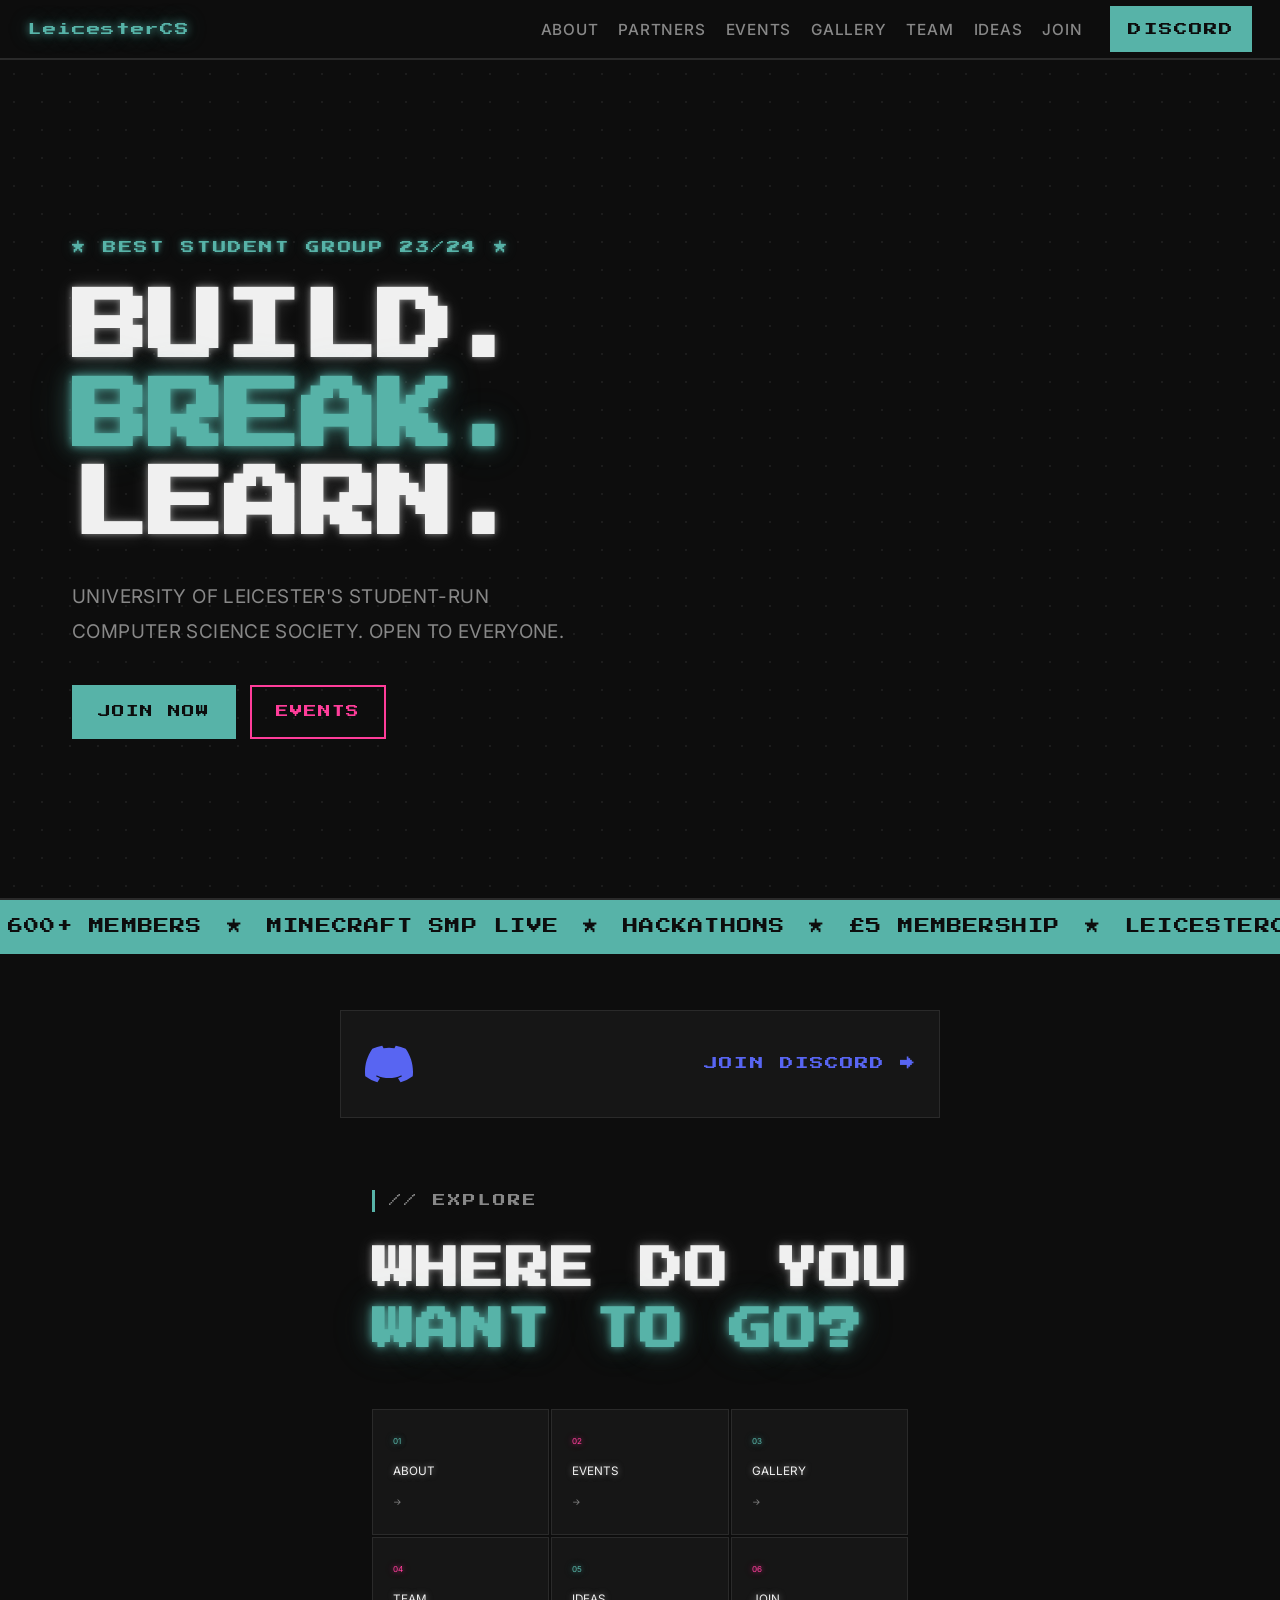
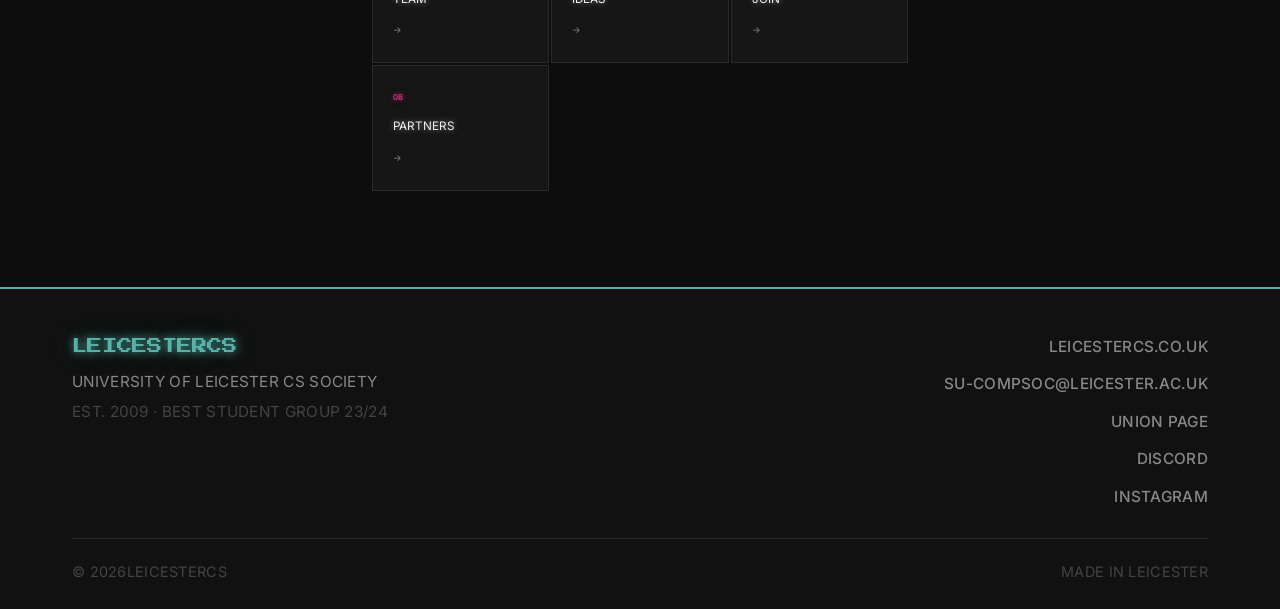
==== commit 2298f139: "fixed the api endpoints and made them work according to vercel's format and shit plus removed shop f" ====
--- a/index.html
+++ b/index.html
@@ -39,7 +39,6 @@
         <li><a href="about.html">ABOUT</a></li>
         <li><a href="partners.html">PARTNERS</a></li>
         <li><a href="events.html">EVENTS</a></li>
-        <li><a href="shop.html">SHOP</a></li>
         <li><a href="gallery.html">GALLERY</a></li>
         <li><a href="team.html">TEAM</a></li>
         <li><a href="ideas.html">IDEAS</a></li>
@@ -56,7 +55,6 @@
     <a href="about.html"    class="mm-link">ABOUT</a>
     <a href="partners.html" class="mm-link">PARTNERS</a>
     <a href="events.html"   class="mm-link">EVENTS</a>
-    <a href="shop.html"     class="mm-link">SHOP</a>
     <a href="gallery.html"  class="mm-link">GALLERY</a>
     <a href="team.html"     class="mm-link">TEAM</a>
     <a href="ideas.html"    class="mm-link">IDEAS</a>
@@ -130,14 +128,13 @@
     <div class="container" style="padding-top:72px; padding-bottom:96px;">
       <div class="sec-label">// EXPLORE</div>
       <h2 class="sec-title" style="margin-bottom:48px;">WHERE DO YOU<br/><span class="accent">WANT TO GO?</span></h2>
-      <div style="display:grid; grid-template-columns: repeat(4,1fr); gap:2px;">
+      <div style="display:grid; grid-template-columns: repeat(3,1fr); gap:2px;">
         <a href="about.html"    class="ql-card"><span class="ql-num teal">01</span><span class="ql-name">ABOUT</span><span class="ql-arr">→</span></a>
         <a href="events.html"   class="ql-card"><span class="ql-num pink">02</span><span class="ql-name">EVENTS</span><span class="ql-arr">→</span></a>
-        <a href="shop.html"     class="ql-card"><span class="ql-num teal">03</span><span class="ql-name">SHOP</span><span class="ql-arr">→</span></a>
-        <a href="gallery.html"  class="ql-card"><span class="ql-num pink">04</span><span class="ql-name">GALLERY</span><span class="ql-arr">→</span></a>
-        <a href="team.html"     class="ql-card"><span class="ql-num teal">05</span><span class="ql-name">TEAM</span><span class="ql-arr">→</span></a>
-        <a href="ideas.html"    class="ql-card"><span class="ql-num pink">06</span><span class="ql-name">IDEAS</span><span class="ql-arr">→</span></a>
-        <a href="join.html"     class="ql-card"><span class="ql-num teal">07</span><span class="ql-name">JOIN</span><span class="ql-arr">→</span></a>
+        <a href="gallery.html"  class="ql-card"><span class="ql-num teal">03</span><span class="ql-name">GALLERY</span><span class="ql-arr">→</span></a>
+        <a href="team.html"     class="ql-card"><span class="ql-num pink">04</span><span class="ql-name">TEAM</span><span class="ql-arr">→</span></a>
+        <a href="ideas.html"    class="ql-card"><span class="ql-num teal">05</span><span class="ql-name">IDEAS</span><span class="ql-arr">→</span></a>
+        <a href="join.html"     class="ql-card"><span class="ql-num pink">06</span><span class="ql-name">JOIN</span><span class="ql-arr">→</span></a>
         <a href="partners.html" class="ql-card"><span class="ql-num pink">08</span><span class="ql-name">PARTNERS</span><span class="ql-arr">→</span></a>
       </div>
     </div>
--- a/style.css
+++ b/style.css
@@ -481,6 +481,7 @@
   white-space: nowrap;
 }
 .ev-tag.live { border-color: var(--teal); color: var(--teal); text-shadow: var(--glow-t-sm); }
+.ev-tag.ongoing { border-color: var(--pink); color: var(--pink); text-shadow: var(--glow-p-sm); }
 .ev-name { font-size: 1rem; font-family: var(--font-body); font-weight: 600; color: var(--white); margin-bottom: 8px; letter-spacing: 0.02em; text-shadow: var(--glow-w); }
 .ev-desc { font-size: 0.95rem; font-family: var(--font-body); font-weight: 400; color: var(--grey); line-height: 1.7; }
 .ev-right {
@@ -504,49 +505,6 @@
   transition: color 0.15s, text-shadow 0.15s;
 }
 .ev-link:hover { color: var(--teal); text-shadow: var(--glow-t-sm); }
-
-/* === SHOP === */
-.shop-grid {
-  display: grid;
-  grid-template-columns: repeat(4, 1fr);
-  gap: 2px;
-  margin-bottom: 28px;
-}
-.shop-card {
-  background: var(--bg-card);
-  border: 1px solid var(--border);
-  overflow: hidden;
-  transition: border-color 0.15s;
-}
-.shop-card:hover { border-color: var(--teal); }
-.shop-img {
-  aspect-ratio: 1;
-  background: var(--bg-alt);
-  display: flex;
-  flex-direction: column;
-  align-items: center;
-  justify-content: center;
-  gap: 10px;
-  border-bottom: 1px solid var(--border);
-}
-.shop-ph-icon { font-size: 2rem; opacity: 0.5; }
-.shop-ph-txt  { font-size: 0.75rem; font-family: var(--font-body); font-weight: 500; color: var(--grey); letter-spacing: 0.02em; }
-.shop-info    { padding: 16px 14px; }
-.shop-name    { font-size: 0.95rem; font-family: var(--font-body); font-weight: 600; color: var(--white); margin-bottom: 8px; line-height: 1.6; text-shadow: var(--glow-w); }
-.shop-desc    { font-size: 0.85rem; font-family: var(--font-body); font-weight: 400; color: var(--grey); line-height: 1.6; margin-bottom: 14px; }
-.shop-foot    { display: flex; align-items: center; justify-content: space-between; flex-wrap: wrap; gap: 6px; }
-.shop-price   { font-size: 1rem; font-family: var(--font); color: var(--teal); text-shadow: var(--glow-t-sm); }
-.badge-soon {
-  font-size: 0.7rem;
-  font-family: var(--font-body);
-  font-weight: 500;
-  color: var(--grey);
-  border: 1px solid var(--border);
-  padding: 3px 7px;
-  letter-spacing: 0.02em;
-}
-.shop-note { font-size: 0.9rem; font-family: var(--font-body); font-weight: 400; color: var(--grey); line-height: 1.8; border-top: 1px solid var(--border); padding-top: 20px; letter-spacing: 0.02em; }
-.shop-note a { color: var(--teal); text-shadow: var(--glow-t-sm); }
 
 /* === GALLERY === */
 .gallery-layout {
@@ -810,7 +768,7 @@
 /* === RESPONSIVE === */
 @media (max-width: 1100px) {
   .team-grid { grid-template-columns: repeat(3, 1fr); }
-  .shop-grid { grid-template-columns: repeat(2, 1fr); }
+
   .pillars   { grid-template-columns: 1fr 1fr; }
 }
 
@@ -852,7 +810,7 @@
 
   .pillars   { grid-template-columns: 1fr; }
   .pillar    { padding: 18px 14px; }
-  .shop-grid { grid-template-columns: 1fr 1fr; gap: 2px; }
+
   .gallery-mosaic { grid-template-columns: 1fr 1fr; gap: 2px; }
   .gm-tile.tall { grid-row: auto; min-height: 160px; }
   .gm-tile.wide { grid-column: auto; }
@@ -874,7 +832,7 @@
 
 @media (max-width: 420px) {
   .hero-title span { font-size: clamp(1.3rem, 11vw, 1.8rem); }
-  .shop-grid  { grid-template-columns: 1fr; }
+
   .team-grid  { grid-template-columns: 1fr; }
   .team-card  { height: 280px; }
   .gallery-mosaic { grid-template-columns: 1fr; }
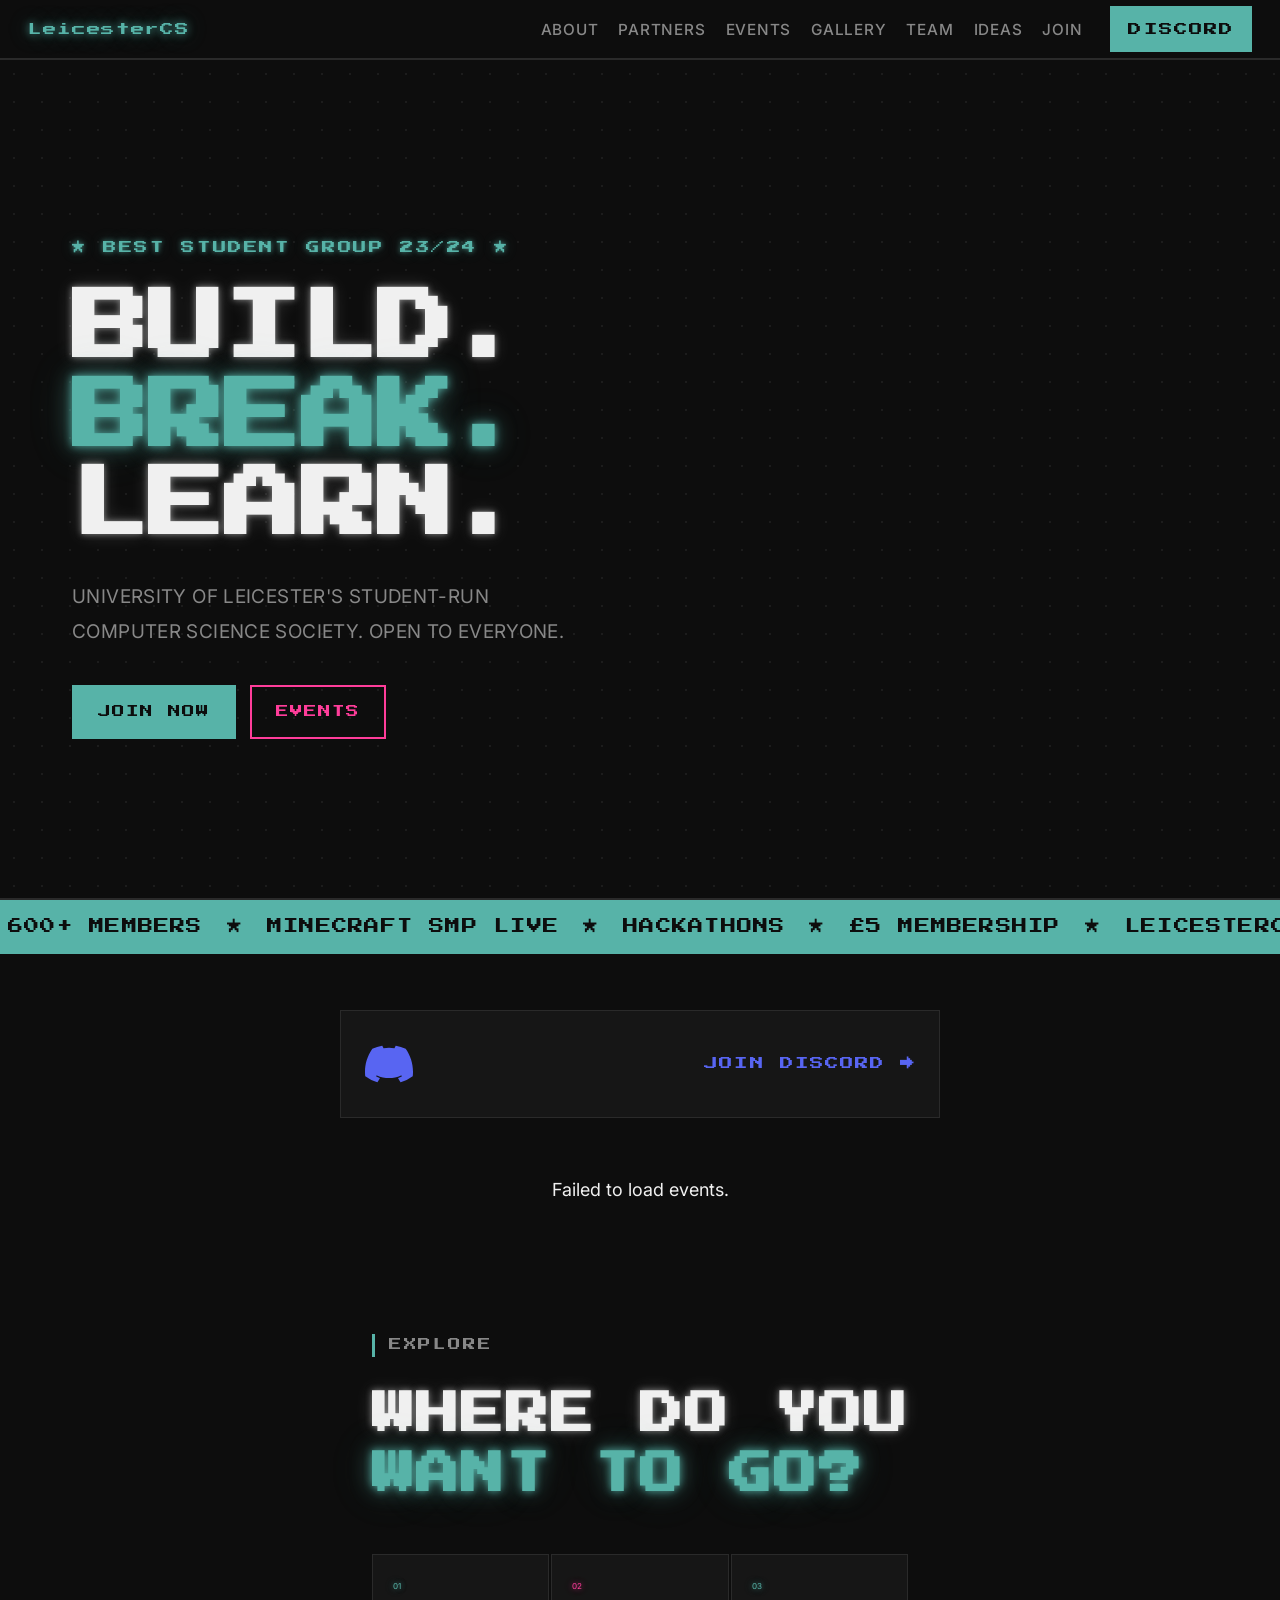
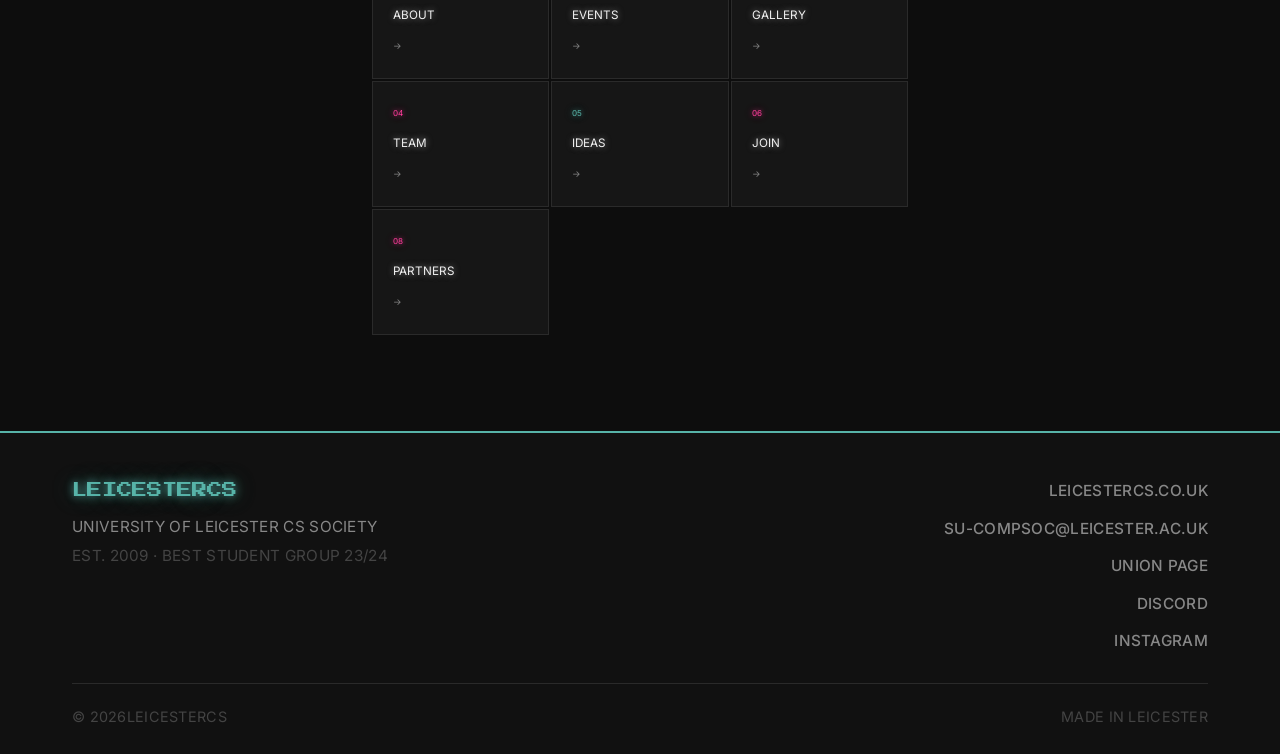
==== commit cf96c29f: "added a popup for events and shit" ====
--- a/index.html
+++ b/index.html
@@ -31,6 +31,21 @@
   <meta name="description" content="LeicesterCS is the University of Leicester's student-run Computer Science Society. Hackathons, workshops, socials, and more. Open to everyone." />
 </head>
 <body>
+
+  <!-- ============================================= -->
+  <!-- EVENT REMINDER POPUP                            -->
+  <!-- Shown once per browser session if an upcoming   -->
+  <!-- event exists. Data comes from /api/events.      -->
+  <!-- ============================================= -->
+  <div id="event-popup-overlay" class="event-popup-overlay" style="display:none;">
+    <div class="event-popup">
+      <button class="event-popup-close" id="event-popup-close" aria-label="Close">×</button>
+      <div class="sec-label" style="margin-bottom:16px;">UPCOMING EVENT</div>
+      <div class="event-popup-title" id="popup-title"></div>
+      <div class="event-popup-meta" id="popup-meta"></div>
+      <a href="events.html" class="btn-primary" style="margin-top:24px; display:inline-block;">VIEW EVENTS →</a>
+    </div>
+  </div>
 
   <nav id="navbar">
     <div class="nav-inner">
@@ -124,9 +139,14 @@
       </a>
     </div>
 
+    <!-- UPCOMING EVENTS WIDGET -->
+    <div class="container" style="padding-top:56px; padding-bottom:56px;">
+      <div id="upcoming-event-widget"></div>
+    </div>
+
     <!-- QUICK LINKS GRID -->
     <div class="container" style="padding-top:72px; padding-bottom:96px;">
-      <div class="sec-label">// EXPLORE</div>
+      <div class="sec-label">EXPLORE</div>
       <h2 class="sec-title" style="margin-bottom:48px;">WHERE DO YOU<br/><span class="accent">WANT TO GO?</span></h2>
       <div style="display:grid; grid-template-columns: repeat(3,1fr); gap:2px;">
         <a href="about.html"    class="ql-card"><span class="ql-num teal">01</span><span class="ql-name">ABOUT</span><span class="ql-arr">→</span></a>
@@ -181,8 +201,131 @@
     .ql-card:hover .ql-arr { color: var(--teal); }
     @media (max-width: 900px) { [style*="grid-template-columns: repeat(4"] { grid-template-columns: repeat(2,1fr) !important; } }
     @media (max-width: 500px) { [style*="grid-template-columns: repeat(4"] { grid-template-columns: 1fr 1fr !important; } }
+
+    /* ===================================== */
+    /* EVENT REMINDER POPUP                    */
+    /* ===================================== */
+    .event-popup-overlay {
+      position: fixed;
+      inset: 0;
+      background: rgba(0, 0, 0, 0.75);
+      display: flex;
+      align-items: center;
+      justify-content: center;
+      z-index: 999;
+      padding: 24px;
+    }
+    .event-popup {
+      position: relative;
+      background: var(--bg-card);
+      border: 1px solid var(--border);
+      max-width: 440px;
+      width: 100%;
+      padding: 40px 32px;
+      text-align: center;
+    }
+    .event-popup-title {
+      font-size: 1.4rem;
+      color: var(--white);
+      text-shadow: var(--glow-w);
+      margin-bottom: 8px;
+      line-height: 1.4;
+    }
+    .event-popup-meta {
+      font-size: 1rem;
+      color: var(--grey);
+      line-height: 1.5;
+    }
+    .event-popup-close {
+      position: absolute;
+      top: 12px;
+      right: 16px;
+      background: none;
+      border: none;
+      color: var(--grey);
+      font-size: 1.5rem;
+      cursor: pointer;
+      line-height: 1;
+      padding: 4px 8px;
+    }
+    .event-popup-close:hover { color: var(--white); }
   </style>
 
   <script src="nav.js"></script>
+  <script>
+    // ===================================================
+    // Load upcoming event into the inline homepage widget
+    // ===================================================
+    async function loadUpcomingEvent() {
+      const widget = document.getElementById('upcoming-event-widget');
+      try {
+        const response = await fetch('/api/events');
+        const events = await response.json();
+
+        if (events.length === 0) {
+          widget.innerHTML = '<p>No upcoming events yet.</p>';
+          return;
+        }
+
+        const event = events[0]; // Get the first upcoming event
+
+        widget.innerHTML = `
+          <div style="padding:72px; border:1px solid var(--border); background:var(--bg-card); display:flex; justify-content:space-between; align-items:flex-start; gap:24px;">
+            <div>
+              <div class="sec-label" style="margin-bottom:20px;">UPCOMING</div>
+              <div style="font-size:1.5rem; color:var(--white); text-shadow:var(--glow-w); margin-bottom:12px;">${event.title}</div>
+              <div style="font-size:1rem; color:var(--grey);">${event.location || 'TBD'}</div>
+            </div>
+            <div style="text-align:right; white-space:nowrap;">
+              <div style="font-size:1.2rem; color:var(--grey);">${event.event_date}${event.event_time ? ` — ${event.event_time}` : ''}</div>
+              <a href="events.html" style="display:inline-block; margin-top:20px; font-size:1rem; color:var(--teal);">VIEW ALL EVENTS →</a>
+            </div>
+          </div>
+        `;
+      } catch (error) {
+        console.error('Error loading upcoming event:', error);
+        widget.innerHTML = '<p>Failed to load events.</p>';
+      }
+    }
+
+    // ===================================================
+    // Show the event reminder popup on page load.
+    // Uses sessionStorage so it only appears once per
+    // browser tab/session, not on every single page load.
+    // Swap sessionStorage -> localStorage for "once ever".
+    // Remove the "seen" check entirely for "every load".
+    // ===================================================
+    async function showEventPopup() {
+      if (sessionStorage.getItem('eventPopupSeen')) return;
+
+      try {
+        const response = await fetch('/api/events');
+        const events = await response.json();
+        if (events.length === 0) return;
+
+        const event = events[0];
+        document.getElementById('popup-title').textContent = event.title;
+        document.getElementById('popup-meta').textContent =
+          `${event.event_date}${event.event_time ? ` — ${event.event_time}` : ''}`;
+
+        document.getElementById('event-popup-overlay').style.display = 'flex';
+        sessionStorage.setItem('eventPopupSeen', 'true');
+      } catch (error) {
+        console.error('Error loading event popup:', error);
+      }
+    }
+
+    function closeEventPopup() {
+      document.getElementById('event-popup-overlay').style.display = 'none';
+    }
+
+    document.getElementById('event-popup-close').addEventListener('click', closeEventPopup);
+    document.getElementById('event-popup-overlay').addEventListener('click', (e) => {
+      if (e.target.id === 'event-popup-overlay') closeEventPopup();
+    });
+
+    loadUpcomingEvent();
+    showEventPopup();
+  </script>
 </body>
-</html>
+</html>
--- a/style.css
+++ b/style.css
@@ -1201,3 +1201,170 @@
   top: 50%;
   transform: translateY(-50%);
 }
+/* LOGIN BOX */
+#login-section {
+  max-width: 480px;
+  margin: 60px auto;
+  padding: 48px 40px;
+  border: 2px solid var(--border);
+  background: var(--bg-card);
+  box-shadow: 0 0 0 1px rgba(87, 179, 168, 0.15), 0 8px 32px rgba(0, 0, 0, 0.4);
+  border-radius: 4px;
+}
+
+#login-section .sec-label {
+  font-size: 0.7rem;
+  letter-spacing: 2px;
+  color: #57B3A8;
+  margin-bottom: 24px;
+}
+
+#admin-password {
+  font-family: 'Space Mono', monospace;
+  font-size: 0.9rem;
+  padding: 16px 18px;
+  background: rgba(255, 255, 255, 0.03);
+  border: 1px solid var(--border);
+  color: var(--text);
+  border-radius: 3px;
+  transition: border-color 0.2s ease, box-shadow 0.2s ease;
+}
+
+#admin-password:focus {
+  outline: none;
+  border-color: #57B3A8;
+  box-shadow: 0 0 0 3px rgba(87, 179, 168, 0.15);
+}
+
+#login-btn {
+  width: 100%;
+  padding: 16px;
+  font-size: 0.75rem;
+  letter-spacing: 1px;
+}
+
+/* ADD/EDIT EVENT FORM BOX */
+#panel-events > div:first-child {
+  max-width: 640px;
+  margin: 0 auto 48px;
+  padding: 48px 40px;
+  border: 2px solid var(--border);
+  background: var(--bg-card);
+  box-shadow: 0 0 0 1px rgba(255, 61, 154, 0.12), 0 8px 32px rgba(0, 0, 0, 0.4);
+  border-radius: 4px;
+}
+
+#panel-events .sec-label {
+  font-size: 0.7rem;
+  letter-spacing: 2px;
+  color: #ff3d9a;
+  margin-bottom: 24px;
+}
+
+#add-event-form input[type="text"],
+#add-event-form input[type="date"],
+#add-event-form input[type="time"],
+#add-event-form textarea {
+  font-family: 'Space Mono', monospace;
+  font-size: 0.85rem;
+  padding: 14px 16px;
+  background: rgba(255, 255, 255, 0.03);
+  border: 1px solid var(--border);
+  color: var(--text);
+  border-radius: 3px;
+  transition: border-color 0.2s ease, box-shadow 0.2s ease;
+}
+
+#add-event-form input[type="text"]:focus,
+#add-event-form input[type="date"]:focus,
+#add-event-form input[type="time"]:focus,
+#add-event-form textarea:focus {
+  outline: none;
+  border-color: #ff3d9a;
+  box-shadow: 0 0 0 3px rgba(255, 61, 154, 0.12);
+}
+
+#add-event-form textarea {
+  min-height: 100px;
+  resize: vertical;
+}
+
+#event-submit-btn {
+  padding: 14px 28px;
+  font-size: 0.75rem;
+  letter-spacing: 1px;
+}
+.ev-edit-btn,
+.ev-delete-btn {
+  font-family: 'Space Mono', monospace;
+  font-size: 0.65rem;
+  padding: 6px 12px;
+  border: 1px solid var(--border);
+  background: transparent;
+  color: var(--text);
+  cursor: pointer;
+  transition: all 0.2s ease;
+  margin-left: 8px;
+}
+
+.ev-edit-btn:hover {
+  border-color: #57B3A8;
+  color: #57B3A8;
+}
+
+.ev-delete-btn:hover {
+  border-color: #ff3d9a;
+  color: #ff3d9a;
+}
+
+#event-cancel-btn {
+  font-family: 'Space Mono', monospace;
+  font-size: 0.65rem;
+  padding: 10px 20px;
+  border: 1px solid var(--border);
+  background: transparent;
+  color: var(--text);
+  cursor: pointer;
+  margin-left: 12px;
+}
+
+#event-cancel-btn:hover {
+  border-color: #ff3d9a;
+  color: #ff3d9a;
+}
+
+.event-row {
+  display: flex;
+  justify-content: space-between;
+  align-items: flex-start;
+  flex-wrap: wrap;
+  gap: 12px;
+}
+
+.ev-right {
+  display: flex;
+  align-items: center;
+  gap: 4px;
+  flex-wrap: wrap;
+}
+.event-popup-overlay {
+  position: fixed; inset: 0; background: rgba(0,0,0,0.75);
+  display: flex; align-items: center; justify-content: center;
+  z-index: 999; padding: 24px;
+}
+.event-popup {
+  position: relative; background: var(--bg-card);
+  border: 1px solid var(--border); max-width: 440px; width: 100%;
+  padding: 40px 32px; text-align: center;
+}
+.event-popup-title {
+  font-size: 1.4rem; color: var(--white); text-shadow: var(--glow-w);
+  margin-bottom: 8px;
+}
+.event-popup-meta { font-size: 1rem; color: var(--grey); }
+.event-popup-close {
+  position: absolute; top: 12px; right: 16px;
+  background: none; border: none; color: var(--grey);
+  font-size: 1.5rem; cursor: pointer; line-height: 1;
+}
+.event-popup-close:hover { color: var(--white); }
